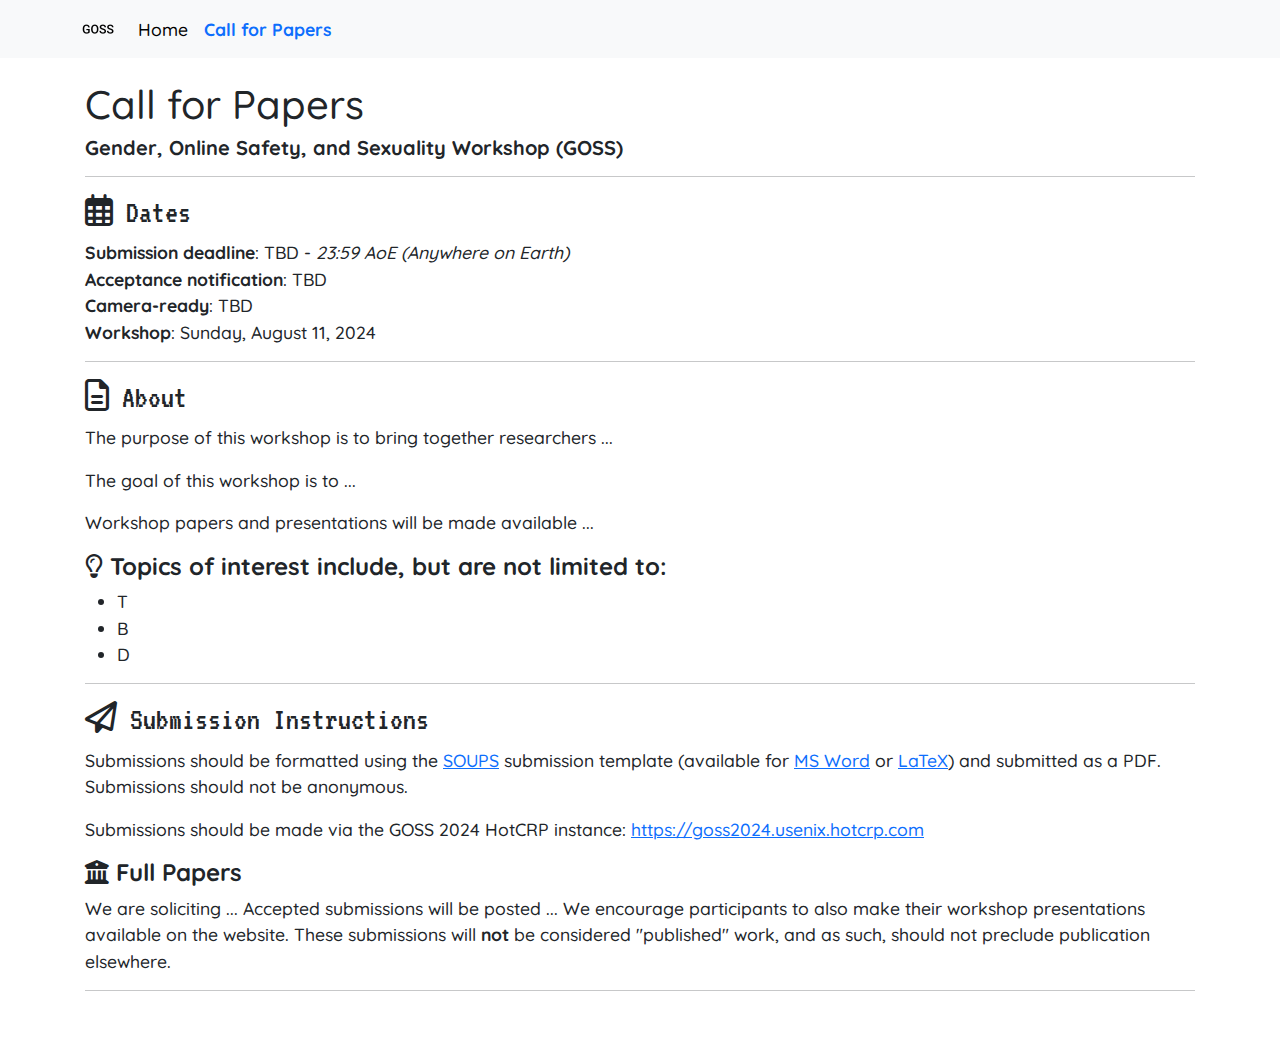
==== cfp.html @ f6ed877d "Basic empty website skeleton" ====
<!doctype html>
<html lang="en">
    <head>
        <meta charset="utf-8">
        <meta name="viewport" content="width=device-width, initial-scale=1, shrink-to-fit=no">
        <!-- Meta -->
        <meta name="description" content="Gender, Online Safety, and Sexuality Workshop">
        <meta name="keywords" content="gender, online safety, sexuality, security, privacy"/>
        <meta name="author" content="GOSS Workshop Chairs">
        <!-- Performance -->
        <link rel="preload" as="font" href="webfonts/fa-brands-400.woff2" type="font/woff2" crossorigin="anonymous">
        <link rel="preload" as="font" href="webfonts/fa-regular-400.woff2" type="font/woff2" crossorigin="anonymous">
        <link rel="preload" as="font" href="webfonts/fa-solid-900.woff2" type="font/woff2" crossorigin="anonymous">
        <link rel="preload" as="font" href="webfonts/fa-v4compatibility.woff2" type="font/woff2" crossorigin="anonymous">
        <link rel="preload" as="font" href="webfonts/quicksand-v28-latin-ext_latin-500.woff2" type="font/woff2" crossorigin="anonymous">
        <link rel="preload" as="font" href="webfonts/quicksand-v28-latin-ext_latin-700.woff2" type="font/woff2" crossorigin="anonymous">
        <link rel="preload" as="font" href="webfonts/vt323-v17-latin-ext_latin-regular.woff2" type="font/woff2" crossorigin="anonymous">
        <!-- Facebook Card -->
        <meta property="og:url" content="https://gossworkshop.github.io">
        <meta property="og:type" content="website">
        <meta property="og:title" content="Gender, Online Safety, and Sexuality Workshop">
        <meta property="og:description" content="Brings together researchers, practitioners, and industry to share experiences, concerns, and ideas about online safety through the lens of gender or sexuality.">
        <meta property="og:image" content="https://gossworkshop.github.io/img/twittercard.jpg">
        <!-- Style -->
        <link rel="shortcut icon" href="ico/favicon.ico">
        <title>GOSS</title>
        <link rel="stylesheet" href="css/thirdparty/bootstrap.min.css">
        <link rel="stylesheet" href="css/custom/website.css?v=1337">
        <link rel="stylesheet" href="css/thirdparty/fontawesome.all.min.css">
    </head>
    <body id="main">
        <nav class="navbar navbar-expand-lg navbar-light bg-light fixed-top">
            <div class="container">
                <a class="navbar-brand" href="index.html"><picture><source srcset="img/logos/goss-trans.webp" type="image/webp"><source srcset="img/logos/goss-trans.png" type="image/png"><img src="img/logos/goss-trans.png" width="32" height="32" alt="GOSS Logo" class="d-inline-block align-top" loading="lazy"></picture></a>
                <button class="navbar-toggler" type="button" data-bs-toggle="collapse" data-bs-target="#navbarsExampleDefault" aria-controls="navbarsExampleDefault" aria-expanded="false" aria-label="Toggle navigation">
                    <span class="navbar-toggler-icon"></span>
                </button>
                <div class="collapse navbar-collapse" id="navbarsExampleDefault">
                    <ul class="navbar-nav me-auto mb-2 mb-lg-0 smooth-scroll">
                        <li class="nav-item"><a class="nav-link" href="index.html">Home</a></li>
                        <li class="nav-item active"><a class="nav-link" href="cfp.html" data-bs-toggle="collapse" data-bs-target=".navbar-collapse.show">Call for Papers <span class="sr-only">(current)</span></a></li>
                    </ul>
                </div>
            </div>
        </nav>
        <div class="container">
            <h1>Call for Papers</h1>
            <h5>Gender, Online Safety, and Sexuality Workshop (GOSS)</h5>
            <hr>
            <h2 id="dates"><i class="far fa-calendar-alt"></i> Dates</h2>
            <ul class="list-unstyled">
                <li><b>Submission deadline</b>: TBD - <i>23:59 AoE (Anywhere on Earth)</i></li>
                <li><b>Acceptance notification</b>: TBD</li>
                <li><b>Camera-ready</b>: TBD</li>
                <li><b>Workshop</b>: Sunday, August 11, 2024</li>
            </ul>
            <hr>
            <h2 id="cfp"><i class="far fa-file-alt"></i> About</h2>
            <p>
                The purpose of this workshop is to bring together researchers ...
            </p>
            <p>
                The goal of this workshop is to ...
            </p>
            <p>
                Workshop papers and presentations will be made available ...
            </p>
            <h4><i class="far fa-lightbulb"></i> Topics of interest include, but are not limited to:</h4>
            <ul>
                <li>T</li>
                <li>B</li>
                <li>D</li>
            </ul>
            <hr>
            <h2 id="submission"><i class="far fa-paper-plane"></i> Submission Instructions</h2>
            <p>
                Submissions should be formatted using the <a href="https://www.usenix.org/conference/soups2024/call-for-papers" target="_blank">SOUPS</a> submission template (available for <a href="https://www.usenix.org/sites/default/files/conference-files/usenix2021_soups.doc" target="_blank">MS Word</a> or <a href="https://www.usenix.org/sites/default/files/conference-files/usenix2024_soups_latex-template.zip" target="_blank">LaTeX</a>) and submitted as a PDF.
                Submissions should not be anonymous.
            </p>
            <p>
                Submissions should be made via the GOSS 2024 HotCRP instance: <a href="https://goss2024.usenix.hotcrp.com" target="_blank">https://goss2024.usenix.hotcrp.com</a>
            </p>
            <h4><i class="fa fa-university"></i> Full Papers</h4>
            <p>
                We are soliciting ...
                Accepted submissions will be posted ...
                We encourage participants to also make their workshop presentations available on the website.
                These submissions will <b>not</b> be considered "published" work, and as such, should not preclude publication elsewhere.
            </p>
            <hr>
            <!-- Just some spacing -->
            <br>
            <br>
        </div><!-- end container -->
        <script src="js/thirdparty/jquery.min.js"></script>
        <script>window.jQuery || document.write('<script src="js/thirdparty/jquery.min.js"><\/script>')</script>
        <script src="js/thirdparty/bootstrap.bundle.min.js"></script>
        <script src="js/custom/website.js"></script>
    </body>
</html>
---- css/custom/website.css ----
/*** Google Web Fonts - START ***/

/* quicksand-500 - latin-ext_latin */
@font-face {
    font-family: 'Quicksand';
    font-style: normal;
    font-weight: 500;
    src: local(''),
        url('../../webfonts/quicksand-v28-latin-ext_latin-500.woff2') format('woff2'), /* Chrome 26+, Opera 23+, Firefox 39+ */
        url('../../webfonts/quicksand-v28-latin-ext_latin-500.woff') format('woff'); /* Chrome 6+, Firefox 3.6+, IE 9+, Safari 5.1+ */
    font-display: swap;
}
/* quicksand-700 - latin-ext_latin */
@font-face {
    font-family: 'Quicksand';
    font-style: normal;
    font-weight: 700;
    src: local(''),
        url('../../webfonts/quicksand-v28-latin-ext_latin-700.woff2') format('woff2'), /* Chrome 26+, Opera 23+, Firefox 39+ */
        url('../../webfonts/quicksand-v28-latin-ext_latin-700.woff') format('woff'); /* Chrome 6+, Firefox 3.6+, IE 9+, Safari 5.1+ */
    font-display: swap;
}
/* vt323-regular - latin-ext_latin */
@font-face {
    font-family: 'VT323';
    font-style: normal;
    font-weight: 400;
    src: local(''),
        url('../../webfonts/vt323-v17-latin-ext_latin-regular.woff2') format('woff2'), /* Chrome 26+, Opera 23+, Firefox 39+ */
        url('../../webfonts/vt323-v17-latin-ext_latin-regular.woff') format('woff'); /* Chrome 6+, Firefox 3.6+, IE 9+, Safari 5.1+ */
    font-display: swap;
}

body {
    font-size: 110%;
    font-family: 'Quicksand', sans-serif;
    font-weight: 500;
}

h2 {
    font-family: 'VT323', sans-serif;
}

h3, h4, h5, h6 {
    font-weight: 700;
}

/* Navbar Hacks */
/* Current active */
.navbar-nav > .active > a {
    color: #0d6efd!important;
    font-weight: bold;
}
.nav-link {
    color: #000 !important;
}
.nav-item .text-muted{
    color: #6c757d!important
}

/* On mouse over */
.nav-item > a:hover {
    color: #0d6efd!important;
}

/*** Google Web Fonts - END ***/

body > .container {
    padding: 80px 15px 0;
}
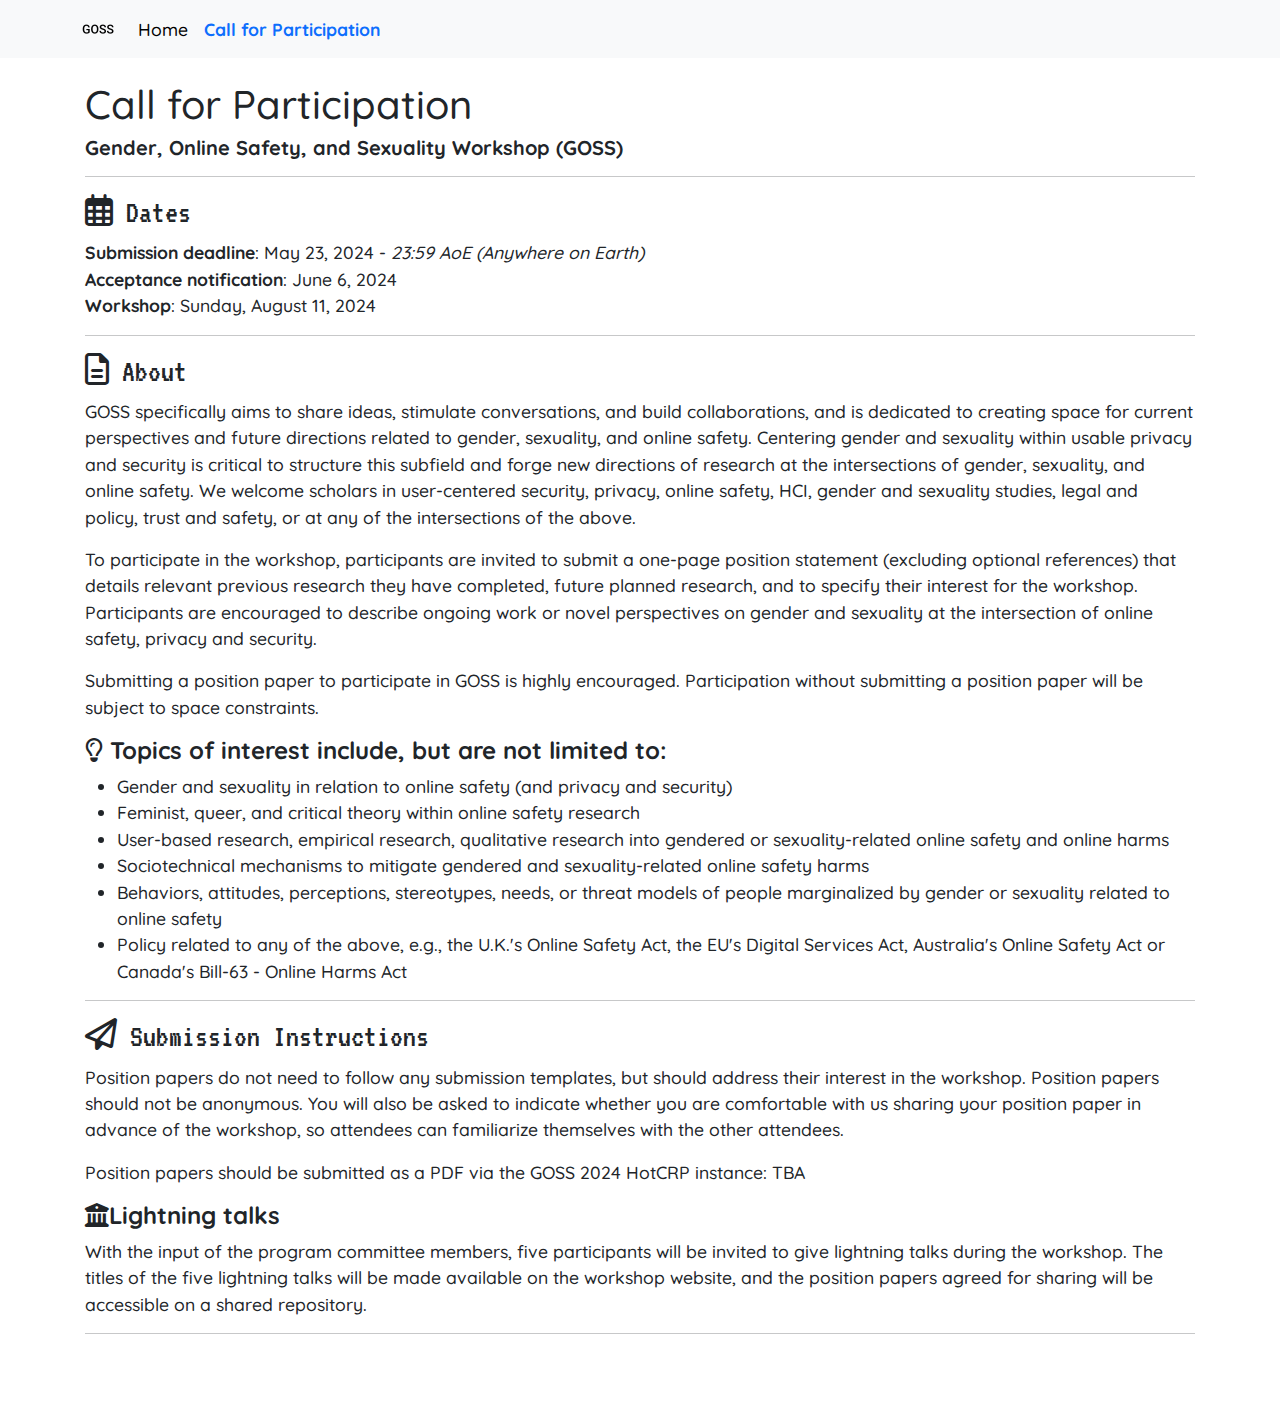
==== commit 33b406bc: "update content" ====
--- a/cfp.html
+++ b/cfp.html
@@ -5,7 +5,7 @@
         <meta name="viewport" content="width=device-width, initial-scale=1, shrink-to-fit=no">
         <!-- Meta -->
         <meta name="description" content="Gender, Online Safety, and Sexuality Workshop">
-        <meta name="keywords" content="gender, online safety, sexuality, security, privacy"/>
+        <meta name="keywords" content="gender, online safety, sexuality, security, privacy">
         <meta name="author" content="GOSS Workshop Chairs">
         <!-- Performance -->
         <link rel="preload" as="font" href="webfonts/fa-brands-400.woff2" type="font/woff2" crossorigin="anonymous">
@@ -38,54 +38,73 @@
                 <div class="collapse navbar-collapse" id="navbarsExampleDefault">
                     <ul class="navbar-nav me-auto mb-2 mb-lg-0 smooth-scroll">
                         <li class="nav-item"><a class="nav-link" href="index.html">Home</a></li>
-                        <li class="nav-item active"><a class="nav-link" href="cfp.html" data-bs-toggle="collapse" data-bs-target=".navbar-collapse.show">Call for Papers <span class="sr-only">(current)</span></a></li>
+                        <li class="nav-item active"><a class="nav-link" href="cfp.html" data-bs-toggle="collapse" data-bs-target=".navbar-collapse.show">Call for Participation <span class="sr-only">(current)</span></a></li>
                     </ul>
                 </div>
             </div>
         </nav>
         <div class="container">
-            <h1>Call for Papers</h1>
+            <h1>Call for Participation</h1>
             <h5>Gender, Online Safety, and Sexuality Workshop (GOSS)</h5>
             <hr>
             <h2 id="dates"><i class="far fa-calendar-alt"></i> Dates</h2>
             <ul class="list-unstyled">
-                <li><b>Submission deadline</b>: TBD - <i>23:59 AoE (Anywhere on Earth)</i></li>
-                <li><b>Acceptance notification</b>: TBD</li>
-                <li><b>Camera-ready</b>: TBD</li>
+                <li><b>Submission deadline</b>: May 23, 2024 - <i>23:59 AoE (Anywhere on Earth)</i></li>
+                <li><b>Acceptance notification</b>: June 6, 2024</li>
                 <li><b>Workshop</b>: Sunday, August 11, 2024</li>
             </ul>
             <hr>
             <h2 id="cfp"><i class="far fa-file-alt"></i> About</h2>
             <p>
-                The purpose of this workshop is to bring together researchers ...
+                GOSS specifically aims to share ideas, stimulate conversations, and build collaborations, 
+                and is dedicated to creating space for current perspectives and future directions related 
+                to gender, sexuality, and online safety. Centering gender and sexuality within usable privacy
+                and security is critical to structure this subfield and forge new directions of research 
+                at the intersections of gender, sexuality, and online safety. We welcome scholars in 
+                user-centered security, privacy, online safety, HCI, gender and sexuality studies, 
+                legal and policy, trust and safety, or at any of the intersections of the above. 
             </p>
             <p>
-                The goal of this workshop is to ...
+                To participate in the workshop, participants are invited to submit a one-page position statement 
+                (excluding optional references) that details relevant previous research they have completed, 
+                future planned research, and to specify their interest for the workshop. Participants are 
+                encouraged to describe ongoing work or novel perspectives on gender and sexuality at the 
+                intersection of online safety, privacy and security. 
             </p>
             <p>
-                Workshop papers and presentations will be made available ...
+                Submitting a position paper to participate in GOSS is highly encouraged. Participation without
+                submitting a position paper will be subject to space constraints.
             </p>
             <h4><i class="far fa-lightbulb"></i> Topics of interest include, but are not limited to:</h4>
             <ul>
-                <li>T</li>
-                <li>B</li>
-                <li>D</li>
+                <li>Gender and sexuality in relation to online safety (and privacy and security)</li>
+                <li>Feminist, queer, and critical theory within online safety research</li>
+                <li>User-based research, empirical research, qualitative research into gendered or 
+                    sexuality-related online safety and online harms</li>
+                <li>Sociotechnical mechanisms to mitigate gendered and sexuality-related online safety harms</li>
+                <li>Behaviors, attitudes, perceptions, stereotypes, needs, or threat models of people marginalized 
+                    by gender or sexuality related to online safety</li>
+                <li>Policy related to any of the above, e.g., the U.K.'s Online Safety Act, the EU's Digital Services Act, 
+                    Australia's Online Safety Act or Canada's Bill-63 - Online Harms Act</li>
             </ul>
             <hr>
             <h2 id="submission"><i class="far fa-paper-plane"></i> Submission Instructions</h2>
             <p>
-                Submissions should be formatted using the <a href="https://www.usenix.org/conference/soups2024/call-for-papers" target="_blank">SOUPS</a> submission template (available for <a href="https://www.usenix.org/sites/default/files/conference-files/usenix2021_soups.doc" target="_blank">MS Word</a> or <a href="https://www.usenix.org/sites/default/files/conference-files/usenix2024_soups_latex-template.zip" target="_blank">LaTeX</a>) and submitted as a PDF.
-                Submissions should not be anonymous.
+                Position papers do not need to follow any submission templates, but should address their 
+                interest in the workshop. Position papers should not be anonymous. You will also be asked
+                to indicate whether you are comfortable with us sharing your position paper in advance of
+                the workshop, so attendees can familiarize themselves with the other attendees.
             </p>
             <p>
-                Submissions should be made via the GOSS 2024 HotCRP instance: <a href="https://goss2024.usenix.hotcrp.com" target="_blank">https://goss2024.usenix.hotcrp.com</a>
+                Position papers should be submitted as a PDF via the GOSS 2024 HotCRP instance: TBA
+                <!--<a href="https://goss2024.usenix.hotcrp.com" target="_blank">https://goss2024.usenix.hotcrp.com</a>-->
             </p>
-            <h4><i class="fa fa-university"></i> Full Papers</h4>
+            <h4><i class="fa fa-university"></i>Lightning talks</h4>
             <p>
-                We are soliciting ...
-                Accepted submissions will be posted ...
-                We encourage participants to also make their workshop presentations available on the website.
-                These submissions will <b>not</b> be considered "published" work, and as such, should not preclude publication elsewhere.
+                With the input of the program committee members, five participants will be invited to 
+                give lightning talks during the workshop. The titles of the five lightning talks will 
+                be made available on the workshop website, 
+                and the position papers agreed for sharing will be accessible on a shared repository.
             </p>
             <hr>
             <!-- Just some spacing -->
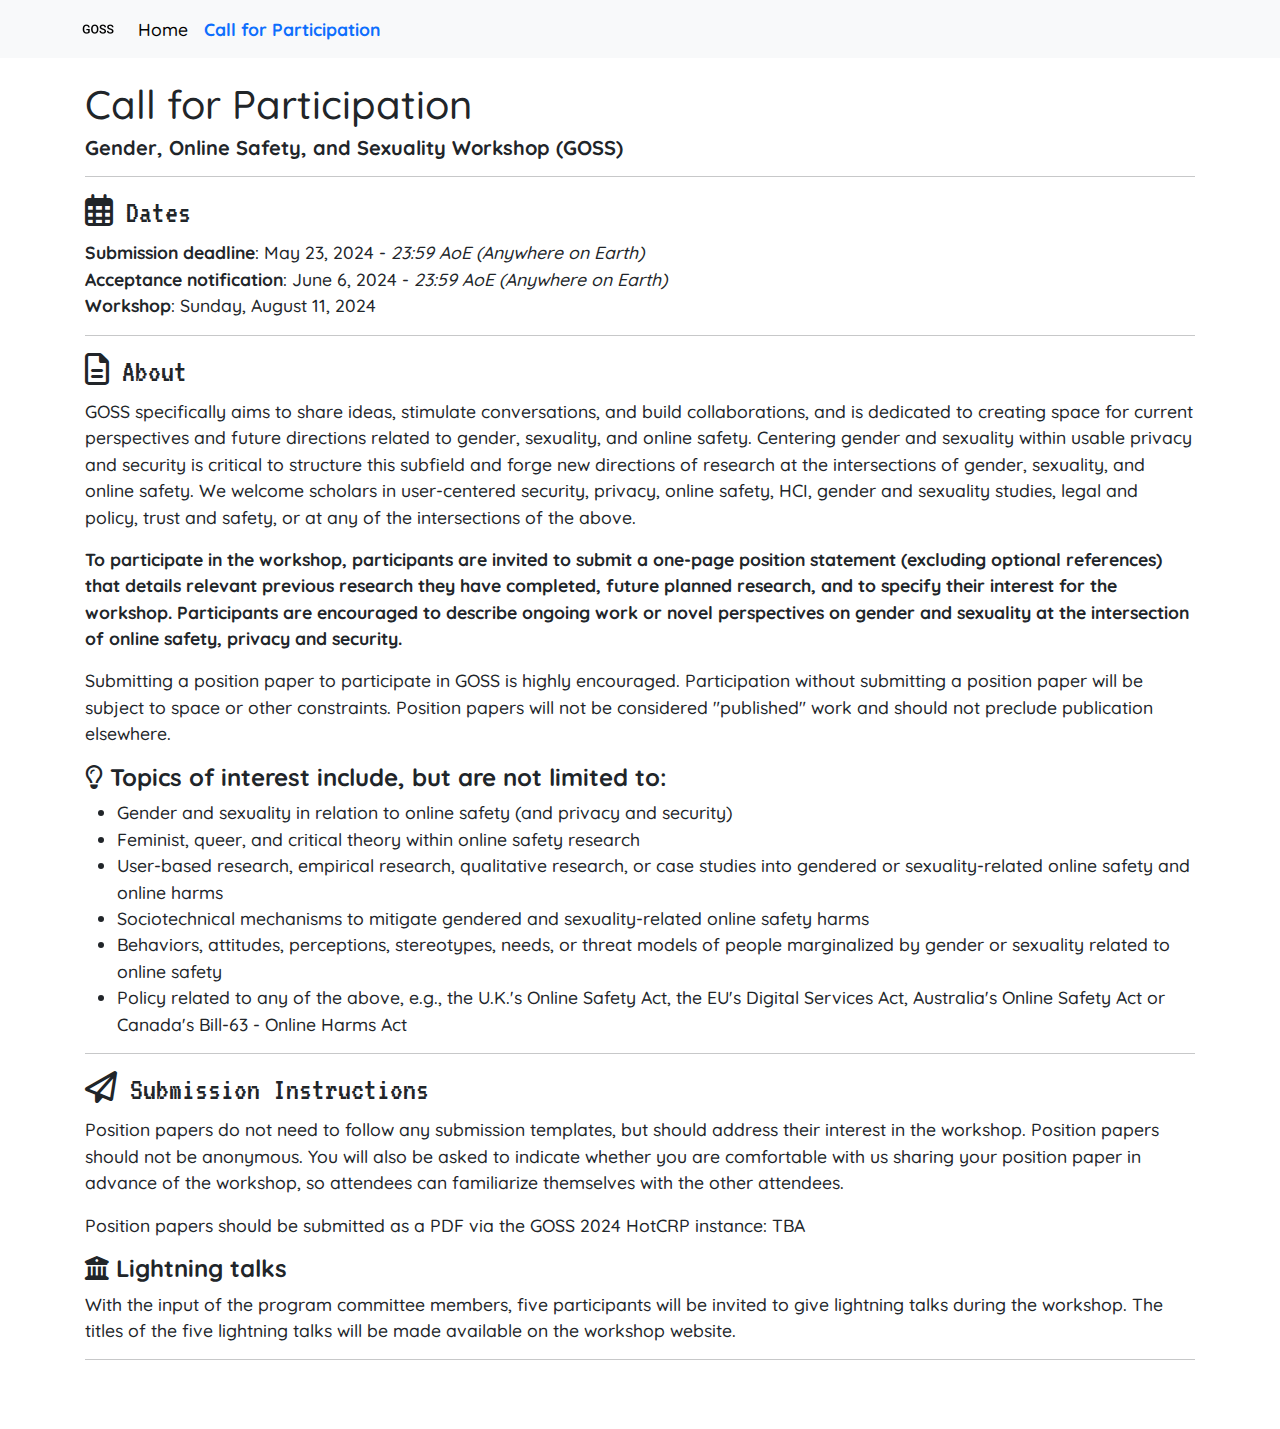
==== commit 67337a87: "Update cfp.html" ====
--- a/cfp.html
+++ b/cfp.html
@@ -50,7 +50,7 @@
             <h2 id="dates"><i class="far fa-calendar-alt"></i> Dates</h2>
             <ul class="list-unstyled">
                 <li><b>Submission deadline</b>: May 23, 2024 - <i>23:59 AoE (Anywhere on Earth)</i></li>
-                <li><b>Acceptance notification</b>: June 6, 2024</li>
+                <li><b>Acceptance notification</b>: June 6, 2024 - <i>23:59 AoE (Anywhere on Earth)</i></li>
                 <li><b>Workshop</b>: Sunday, August 11, 2024</li>
             </ul>
             <hr>
@@ -65,22 +65,23 @@
                 legal and policy, trust and safety, or at any of the intersections of the above. 
             </p>
             <p>
-                To participate in the workshop, participants are invited to submit a one-page position statement 
+                <b>To participate in the workshop, participants are invited to submit a one-page position statement 
                 (excluding optional references) that details relevant previous research they have completed, 
                 future planned research, and to specify their interest for the workshop. Participants are 
                 encouraged to describe ongoing work or novel perspectives on gender and sexuality at the 
-                intersection of online safety, privacy and security. 
+                intersection of online safety, privacy and security. </b>
             </p>
             <p>
                 Submitting a position paper to participate in GOSS is highly encouraged. Participation without
-                submitting a position paper will be subject to space constraints.
+                submitting a position paper will be subject to space or other constraints. Position papers will 
+                not be considered "published" work and should not preclude publication elsewhere. 
             </p>
             <h4><i class="far fa-lightbulb"></i> Topics of interest include, but are not limited to:</h4>
             <ul>
                 <li>Gender and sexuality in relation to online safety (and privacy and security)</li>
                 <li>Feminist, queer, and critical theory within online safety research</li>
-                <li>User-based research, empirical research, qualitative research into gendered or 
-                    sexuality-related online safety and online harms</li>
+                <li>User-based research, empirical research, qualitative research, or case studies
+                    into gendered or sexuality-related online safety and online harms</li>
                 <li>Sociotechnical mechanisms to mitigate gendered and sexuality-related online safety harms</li>
                 <li>Behaviors, attitudes, perceptions, stereotypes, needs, or threat models of people marginalized 
                     by gender or sexuality related to online safety</li>
@@ -99,12 +100,11 @@
                 Position papers should be submitted as a PDF via the GOSS 2024 HotCRP instance: TBA
                 <!--<a href="https://goss2024.usenix.hotcrp.com" target="_blank">https://goss2024.usenix.hotcrp.com</a>-->
             </p>
-            <h4><i class="fa fa-university"></i>Lightning talks</h4>
+            <h4><i class="fa fa-university"></i> Lightning talks</h4>
             <p>
                 With the input of the program committee members, five participants will be invited to 
                 give lightning talks during the workshop. The titles of the five lightning talks will 
-                be made available on the workshop website, 
-                and the position papers agreed for sharing will be accessible on a shared repository.
+                be made available on the workshop website.
             </p>
             <hr>
             <!-- Just some spacing -->
@@ -116,4 +116,4 @@
         <script src="js/thirdparty/bootstrap.bundle.min.js"></script>
         <script src="js/custom/website.js"></script>
     </body>
-</html>+</html>
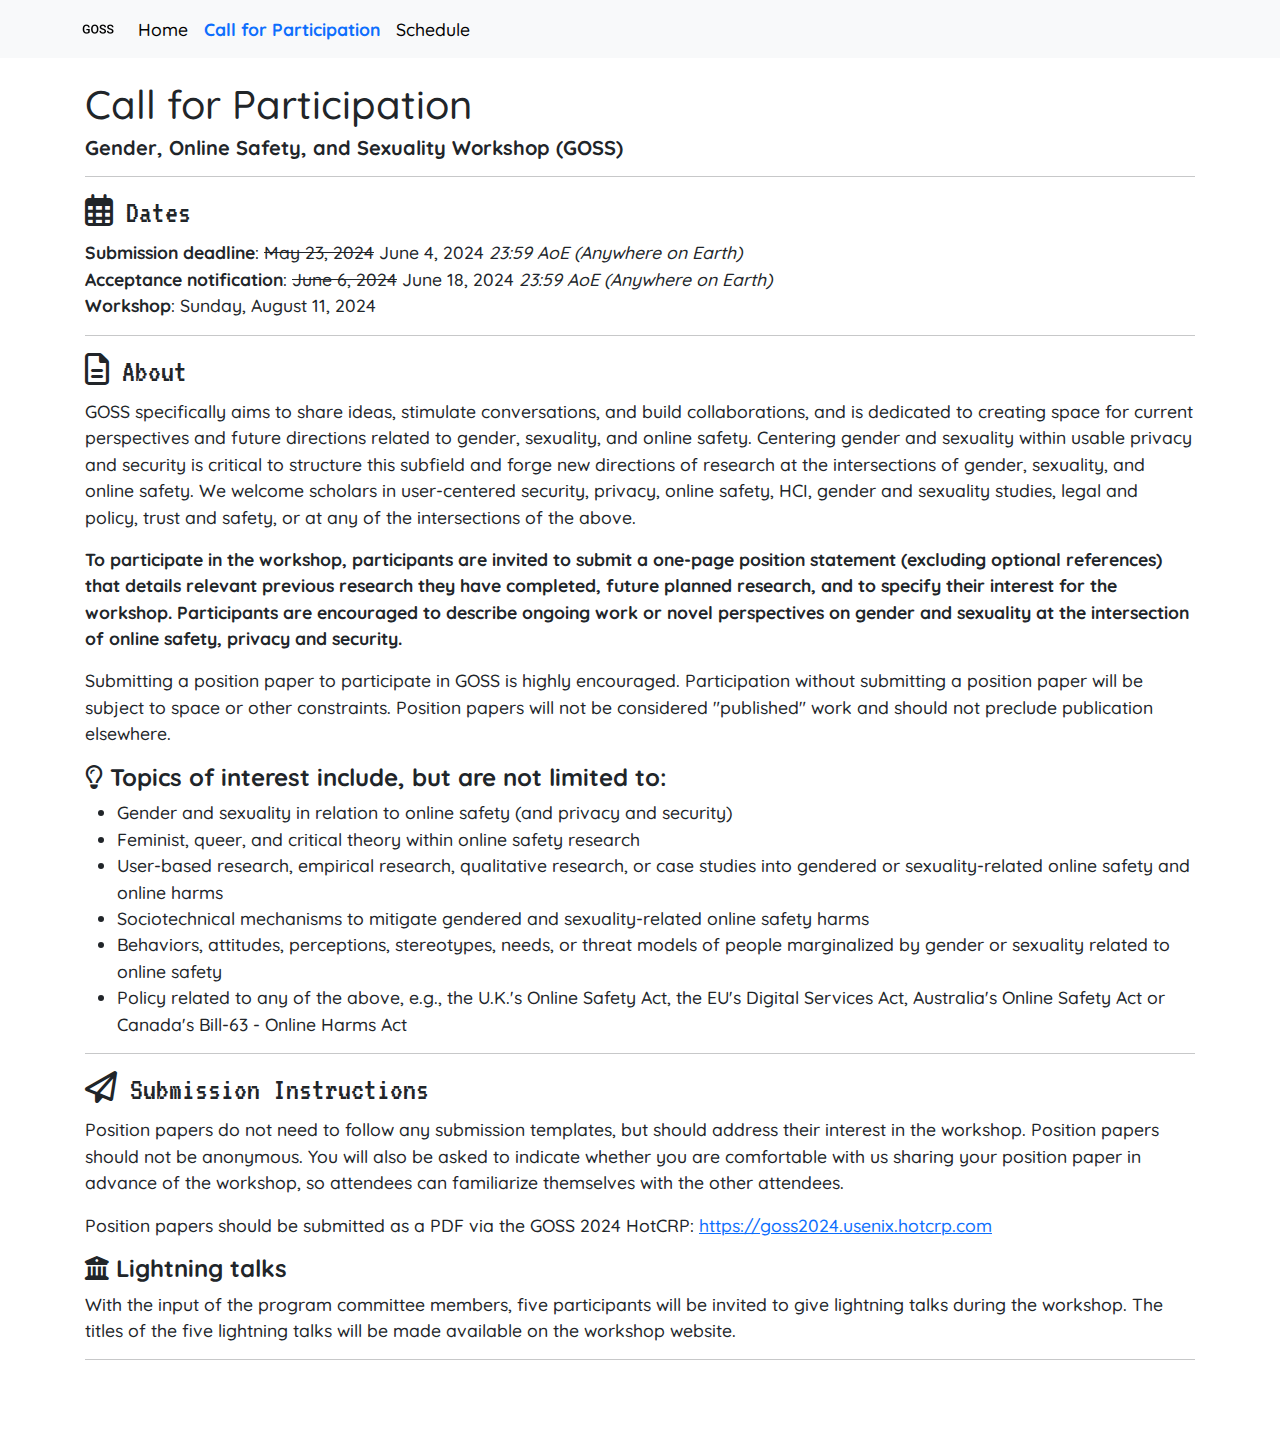
==== commit 55abc58a: "add schedule" ====
--- a/cfp.html
+++ b/cfp.html
@@ -39,6 +39,7 @@
                     <ul class="navbar-nav me-auto mb-2 mb-lg-0 smooth-scroll">
                         <li class="nav-item"><a class="nav-link" href="index.html">Home</a></li>
                         <li class="nav-item active"><a class="nav-link" href="cfp.html" data-bs-toggle="collapse" data-bs-target=".navbar-collapse.show">Call for Participation <span class="sr-only">(current)</span></a></li>
+                        <li class="nav-item"><a class="nav-link" href="schedule.html">Schedule</a></li>
                     </ul>
                 </div>
             </div>
@@ -49,8 +50,8 @@
             <hr>
             <h2 id="dates"><i class="far fa-calendar-alt"></i> Dates</h2>
             <ul class="list-unstyled">
-                <li><b>Submission deadline</b>: May 23, 2024 - <i>23:59 AoE (Anywhere on Earth)</i></li>
-                <li><b>Acceptance notification</b>: June 6, 2024 - <i>23:59 AoE (Anywhere on Earth)</i></li>
+                <li><b>Submission deadline</b>: <s>May 23, 2024</s> June 4, 2024 <i>23:59 AoE (Anywhere on Earth)</i></li>
+                <li><b>Acceptance notification</b>: <s>June 6, 2024</s> June 18, 2024 <i>23:59 AoE (Anywhere on Earth)</i></li>
                 <li><b>Workshop</b>: Sunday, August 11, 2024</li>
             </ul>
             <hr>
@@ -97,8 +98,8 @@
                 the workshop, so attendees can familiarize themselves with the other attendees.
             </p>
             <p>
-                Position papers should be submitted as a PDF via the GOSS 2024 HotCRP instance: TBA
-                <!--<a href="https://goss2024.usenix.hotcrp.com" target="_blank">https://goss2024.usenix.hotcrp.com</a>-->
+                Position papers should be submitted as a PDF via the GOSS 2024 HotCRP:
+                <a href="https://goss2024.usenix.hotcrp.com" target="_blank">https://goss2024.usenix.hotcrp.com</a>
             </p>
             <h4><i class="fa fa-university"></i> Lightning talks</h4>
             <p>
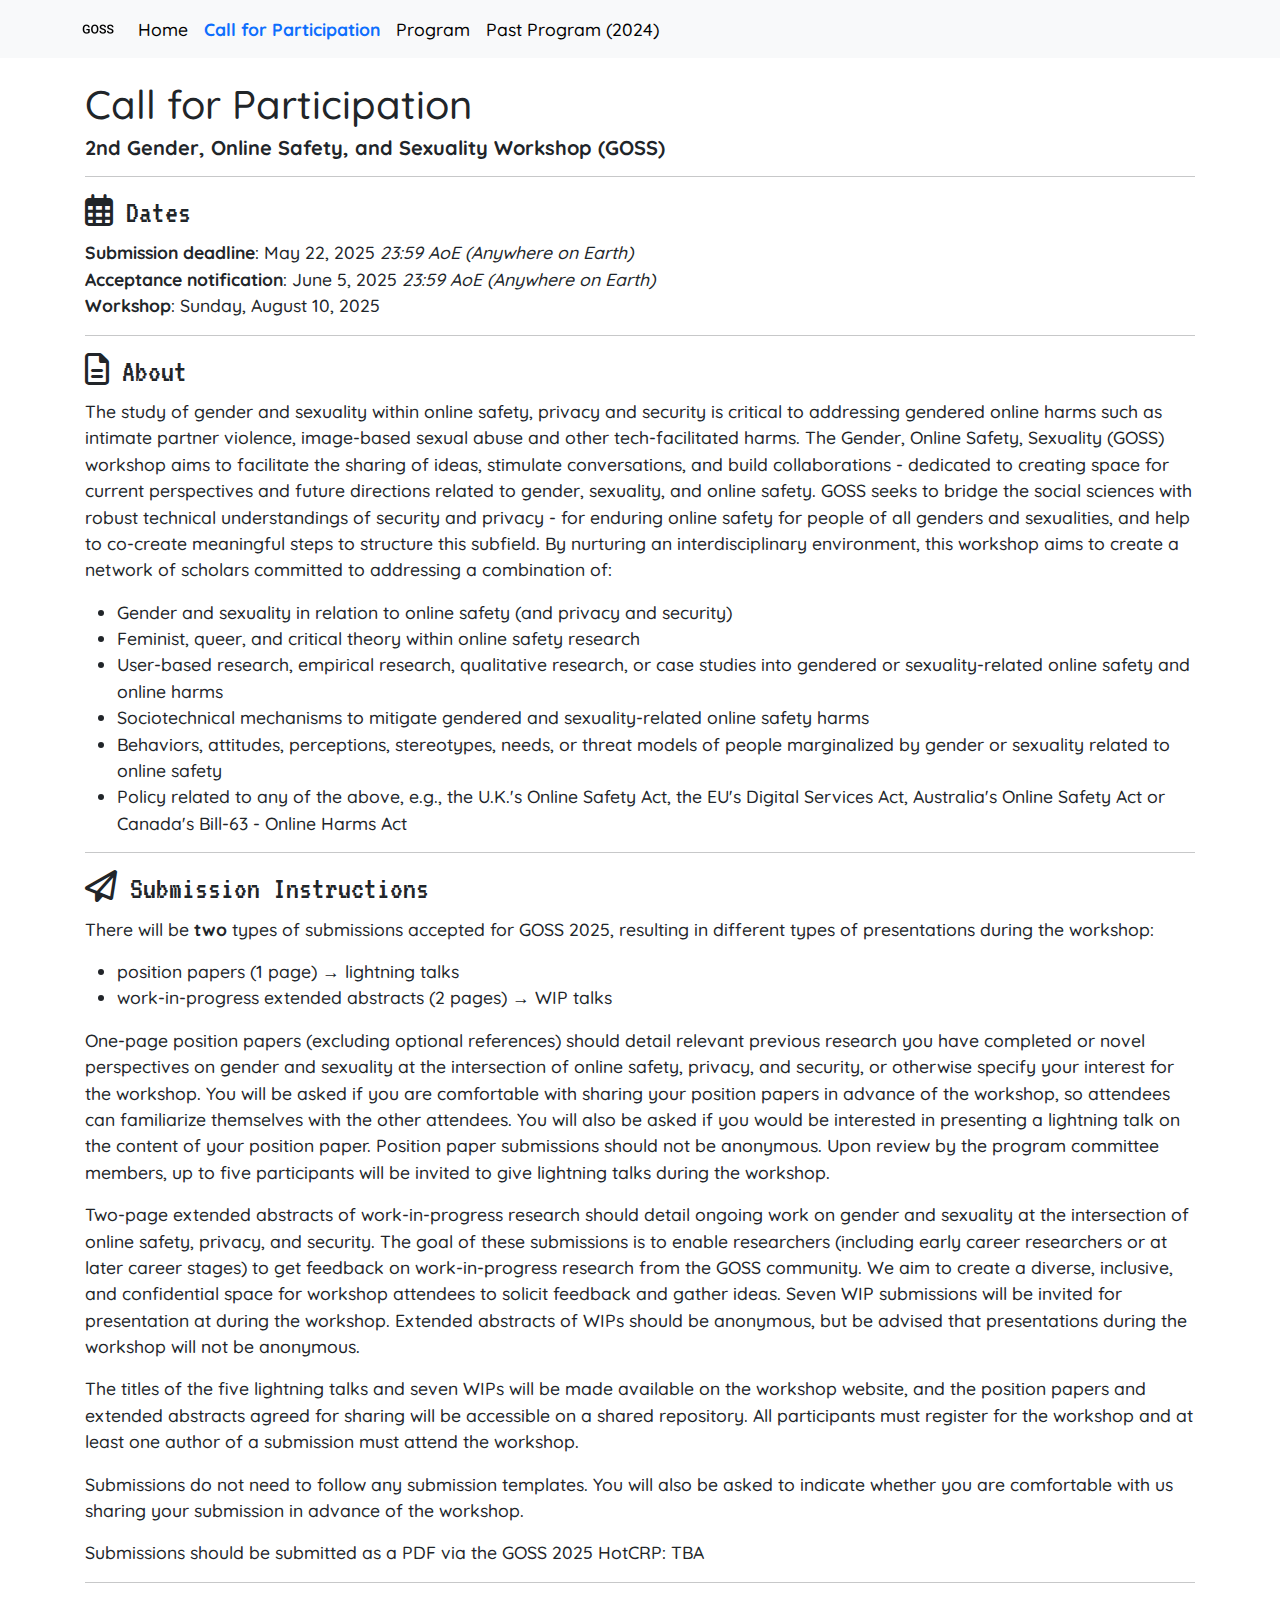
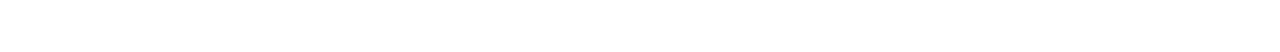
==== commit 348e6129: "Update for 2025" ====
--- a/cfp.html
+++ b/cfp.html
@@ -39,45 +39,50 @@
                     <ul class="navbar-nav me-auto mb-2 mb-lg-0 smooth-scroll">
                         <li class="nav-item"><a class="nav-link" href="index.html">Home</a></li>
                         <li class="nav-item active"><a class="nav-link" href="cfp.html" data-bs-toggle="collapse" data-bs-target=".navbar-collapse.show">Call for Participation <span class="sr-only">(current)</span></a></li>
-                        <li class="nav-item"><a class="nav-link" href="schedule.html">Schedule</a></li>
+                        <li class="nav-item"><a class="nav-link" href="program.html">Program</a></li>
+                        <li class="nav-item"><a class="nav-link" href="program2024.html">Past Program (2024)</a></li>
                     </ul>
                 </div>
             </div>
         </nav>
         <div class="container">
             <h1>Call for Participation</h1>
-            <h5>Gender, Online Safety, and Sexuality Workshop (GOSS)</h5>
+            <h5>2nd Gender, Online Safety, and Sexuality Workshop (GOSS)</h5>
             <hr>
             <h2 id="dates"><i class="far fa-calendar-alt"></i> Dates</h2>
             <ul class="list-unstyled">
-                <li><b>Submission deadline</b>: <s>May 23, 2024</s> June 4, 2024 <i>23:59 AoE (Anywhere on Earth)</i></li>
-                <li><b>Acceptance notification</b>: <s>June 6, 2024</s> June 18, 2024 <i>23:59 AoE (Anywhere on Earth)</i></li>
-                <li><b>Workshop</b>: Sunday, August 11, 2024</li>
+                <li><b>Submission deadline</b>: May 22, 2025 <i>23:59 AoE (Anywhere on Earth)</i></li>
+                <li><b>Acceptance notification</b>: June 5, 2025 <i>23:59 AoE (Anywhere on Earth)</i></li>
+                <li><b>Workshop</b>: Sunday, August 10, 2025</li>
             </ul>
             <hr>
             <h2 id="cfp"><i class="far fa-file-alt"></i> About</h2>
             <p>
-                GOSS specifically aims to share ideas, stimulate conversations, and build collaborations, 
-                and is dedicated to creating space for current perspectives and future directions related 
-                to gender, sexuality, and online safety. Centering gender and sexuality within usable privacy
-                and security is critical to structure this subfield and forge new directions of research 
-                at the intersections of gender, sexuality, and online safety. We welcome scholars in 
-                user-centered security, privacy, online safety, HCI, gender and sexuality studies, 
-                legal and policy, trust and safety, or at any of the intersections of the above. 
+                The study of gender and sexuality within online safety, privacy and security is critical to
+                addressing gendered online harms such as intimate partner violence, image-based
+                sexual abuse and other tech-facilitated harms. The Gender, Online Safety, Sexuality
+                (GOSS) workshop aims to facilitate the sharing of ideas, stimulate conversations, and
+                build collaborations - dedicated to creating space for current perspectives and future
+                directions related to gender, sexuality, and online safety. GOSS seeks to bridge the
+                social sciences with robust technical understandings of security and privacy - for
+                enduring online safety for people of all genders and sexualities, and help to co-create
+                meaningful steps to structure this subfield. By nurturing an interdisciplinary environment,
+                this workshop aims to create a network of scholars committed to addressing a
+                combination of:
             </p>
-            <p>
+            <!-- <p>
                 <b>To participate in the workshop, participants are invited to submit a one-page position statement 
                 (excluding optional references) that details relevant previous research they have completed, 
                 future planned research, and to specify their interest for the workshop. Participants are 
                 encouraged to describe ongoing work or novel perspectives on gender and sexuality at the 
                 intersection of online safety, privacy and security. </b>
-            </p>
-            <p>
+            </p> -->
+            <!-- <p>
                 Submitting a position paper to participate in GOSS is highly encouraged. Participation without
                 submitting a position paper will be subject to space or other constraints. Position papers will 
                 not be considered "published" work and should not preclude publication elsewhere. 
-            </p>
-            <h4><i class="far fa-lightbulb"></i> Topics of interest include, but are not limited to:</h4>
+            </p> -->
+            <!-- <h4><i class="far fa-lightbulb"></i> Topics of interest include, but are not limited to:</h4> -->
             <ul>
                 <li>Gender and sexuality in relation to online safety (and privacy and security)</li>
                 <li>Feminist, queer, and critical theory within online safety research</li>
@@ -92,21 +97,54 @@
             <hr>
             <h2 id="submission"><i class="far fa-paper-plane"></i> Submission Instructions</h2>
             <p>
-                Position papers do not need to follow any submission templates, but should address their 
-                interest in the workshop. Position papers should not be anonymous. You will also be asked
-                to indicate whether you are comfortable with us sharing your position paper in advance of
-                the workshop, so attendees can familiarize themselves with the other attendees.
+                There will be <b>two</b> types of submissions accepted for GOSS 2025, resulting in different 
+                types of presentations during the workshop:
+                <ul>
+                    <li> position papers (1 page) &#8594; lightning talks</li>
+                    <li> work-in-progress extended abstracts (2 pages) &#8594; WIP talks</li>
+                </ul>
             </p>
             <p>
-                Position papers should be submitted as a PDF via the GOSS 2024 HotCRP:
-                <a href="https://goss2024.usenix.hotcrp.com" target="_blank">https://goss2024.usenix.hotcrp.com</a>
+                One-page position papers (excluding optional references) should detail relevant previous 
+                research you have completed or novel perspectives on gender and sexuality at the 
+                intersection of online safety, privacy, and security, or otherwise specify your interest for the workshop. 
+                You will be asked if you are comfortable with sharing
+                your position papers in advance of the workshop, so attendees can familiarize
+                themselves with the other attendees. You will also be asked if you would be
+                interested in presenting a lightning talk on the content of your position paper. 
+                Position paper submissions should not be anonymous. Upon review by the 
+                program committee members, up to five participants will be invited to give lightning talks during the workshop.
             </p>
-            <h4><i class="fa fa-university"></i> Lightning talks</h4>
+            <p> 
+                Two-page extended abstracts of work-in-progress research should detail ongoing work on gender 
+                and sexuality at the intersection of online safety, privacy, and security. 
+                The goal of these submissions is to enable researchers (including early career researchers or at later career stages)
+                to get feedback on work-in-progress research from the GOSS community. We aim to create a diverse, inclusive,
+                and confidential space for workshop attendees to solicit feedback and gather ideas. 
+                Seven WIP submissions will be invited for presentation at during the workshop.
+                Extended abstracts of WIPs should be anonymous, but be advised that presentations during the workshop will not be anonymous.
+            </p>
+            <p>
+                The titles of the five lightning talks and seven WIPs will be made available on the
+                workshop website, and the position papers and extended abstracts agreed for sharing
+                will be accessible on a shared repository. All participants must register for the workshop
+                and at least one author of a submission must attend the workshop.
+            </p>
+            <p>
+                Submissions do not need to follow any submission templates. You will also be asked
+                to indicate whether you are comfortable with us sharing your submission in advance of
+                the workshop.
+            </p>
+            <p>
+                Submissions should be submitted as a PDF via the GOSS 2025 HotCRP: TBA
+                <!-- <a href="https://goss2024.usenix.hotcrp.com" target="_blank">https://goss2024.usenix.hotcrp.com</a> -->
+            </p>
+            <!-- <h4><i class="fa fa-university"></i> Lightning talks</h4>
             <p>
                 With the input of the program committee members, five participants will be invited to 
                 give lightning talks during the workshop. The titles of the five lightning talks will 
                 be made available on the workshop website.
-            </p>
+            </p> -->
             <hr>
             <!-- Just some spacing -->
             <br>
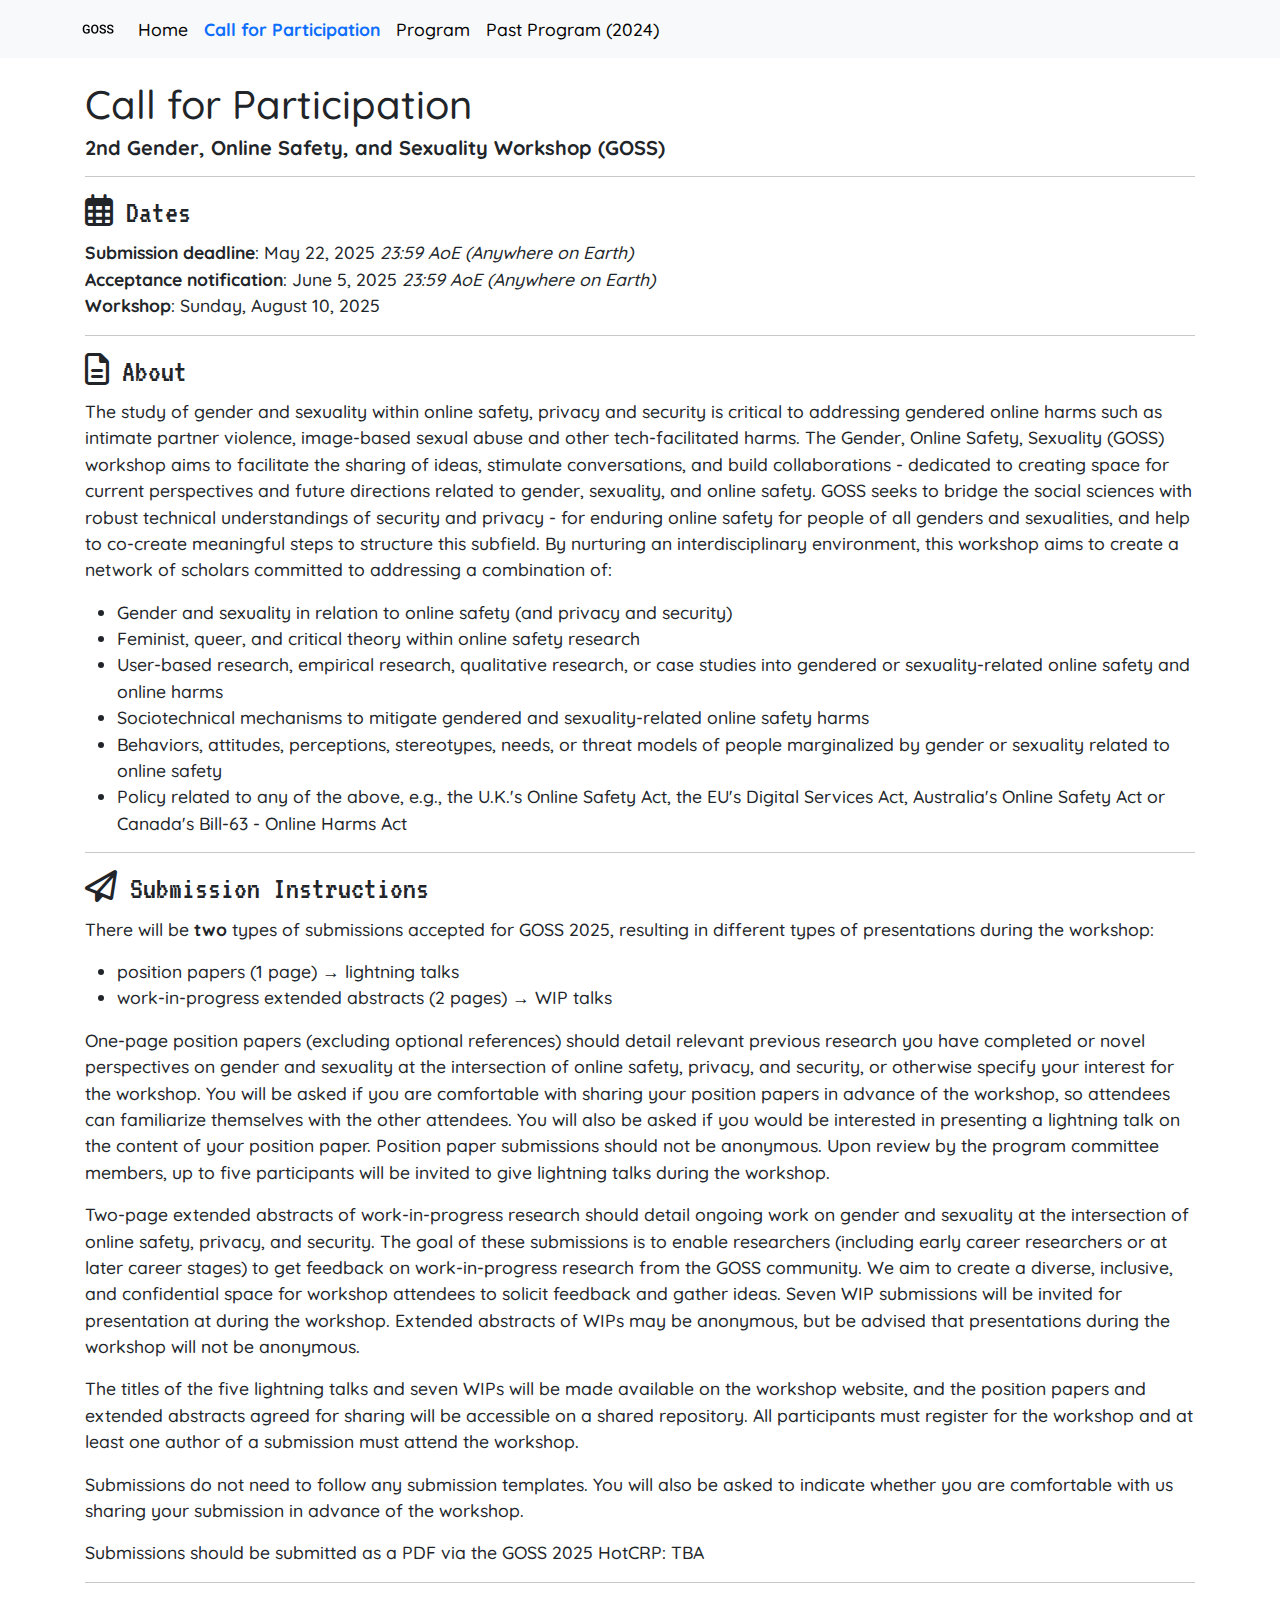
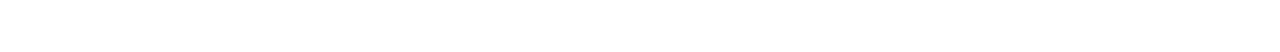
==== commit a0d9a5ac: "Fix typos" ====
--- a/cfp.html
+++ b/cfp.html
@@ -122,7 +122,7 @@
                 to get feedback on work-in-progress research from the GOSS community. We aim to create a diverse, inclusive,
                 and confidential space for workshop attendees to solicit feedback and gather ideas. 
                 Seven WIP submissions will be invited for presentation at during the workshop.
-                Extended abstracts of WIPs should be anonymous, but be advised that presentations during the workshop will not be anonymous.
+                Extended abstracts of WIPs may be anonymous, but be advised that presentations during the workshop will not be anonymous.
             </p>
             <p>
                 The titles of the five lightning talks and seven WIPs will be made available on the
